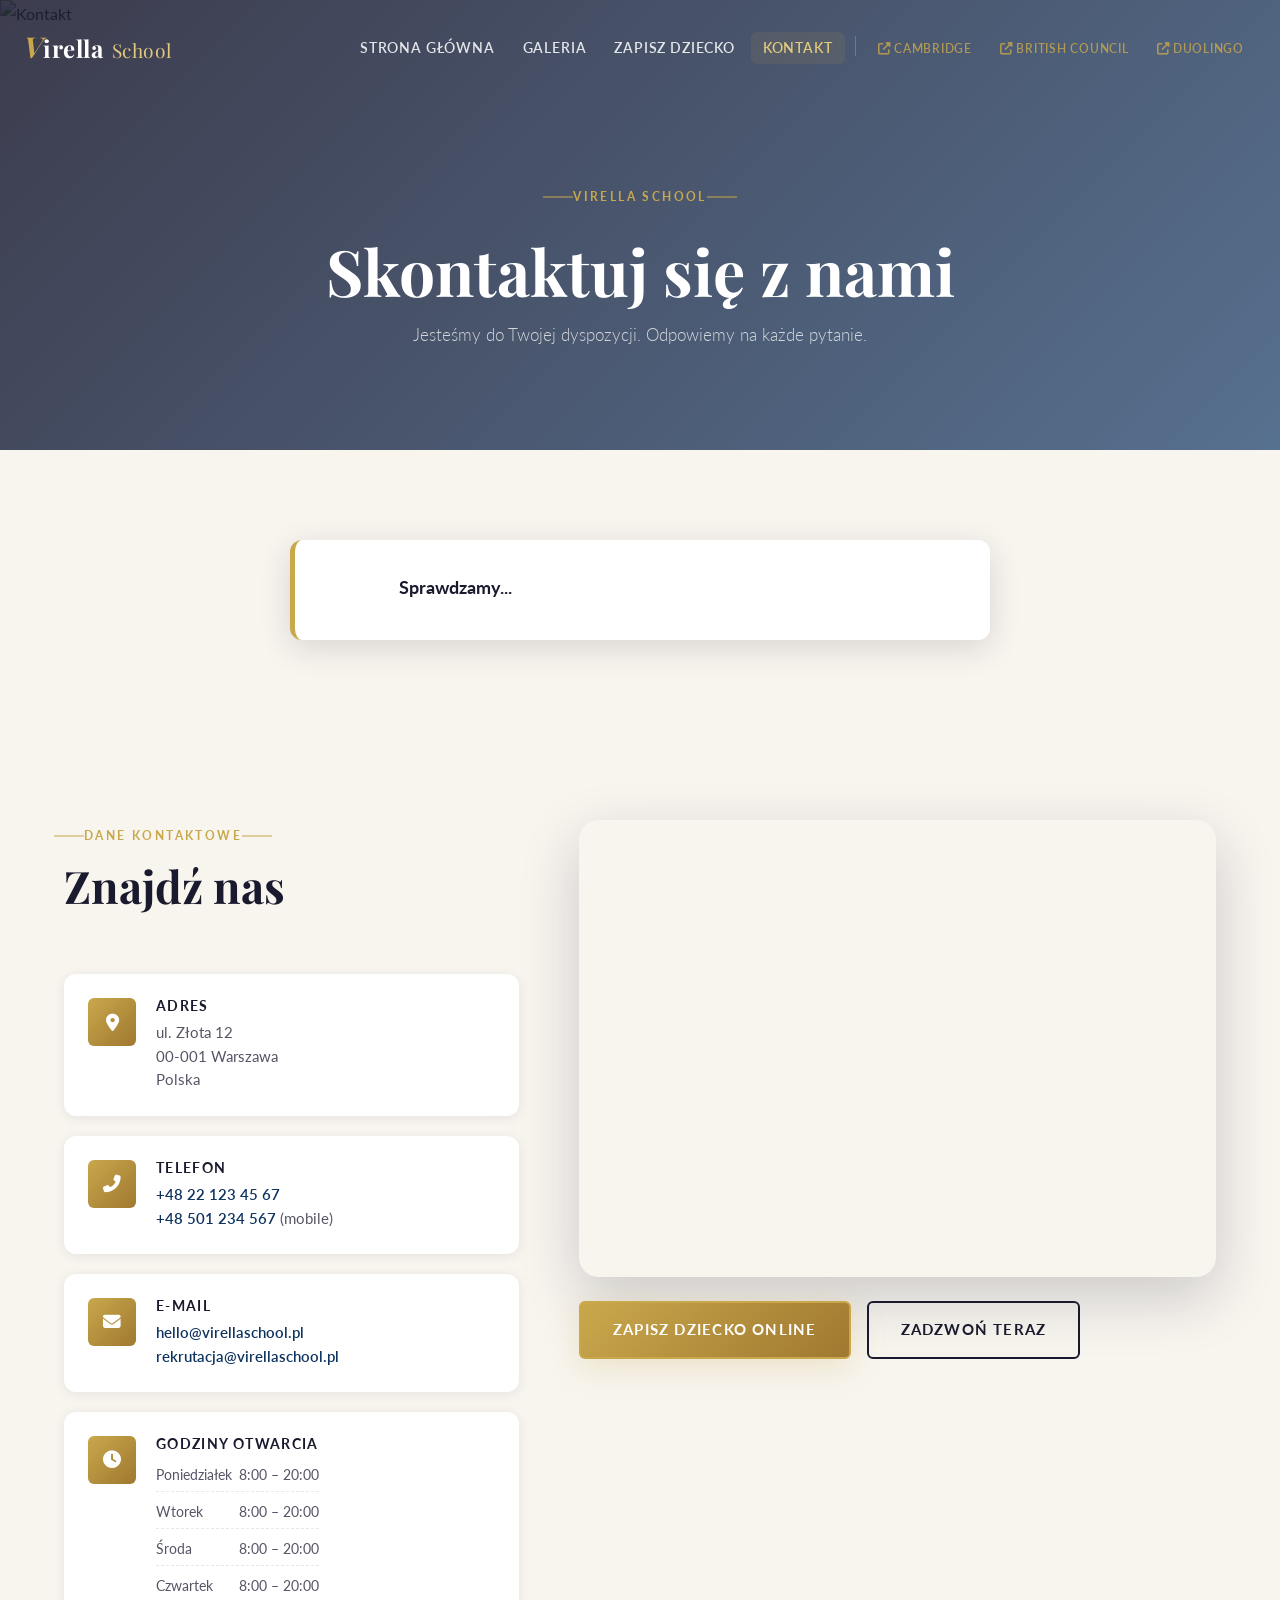
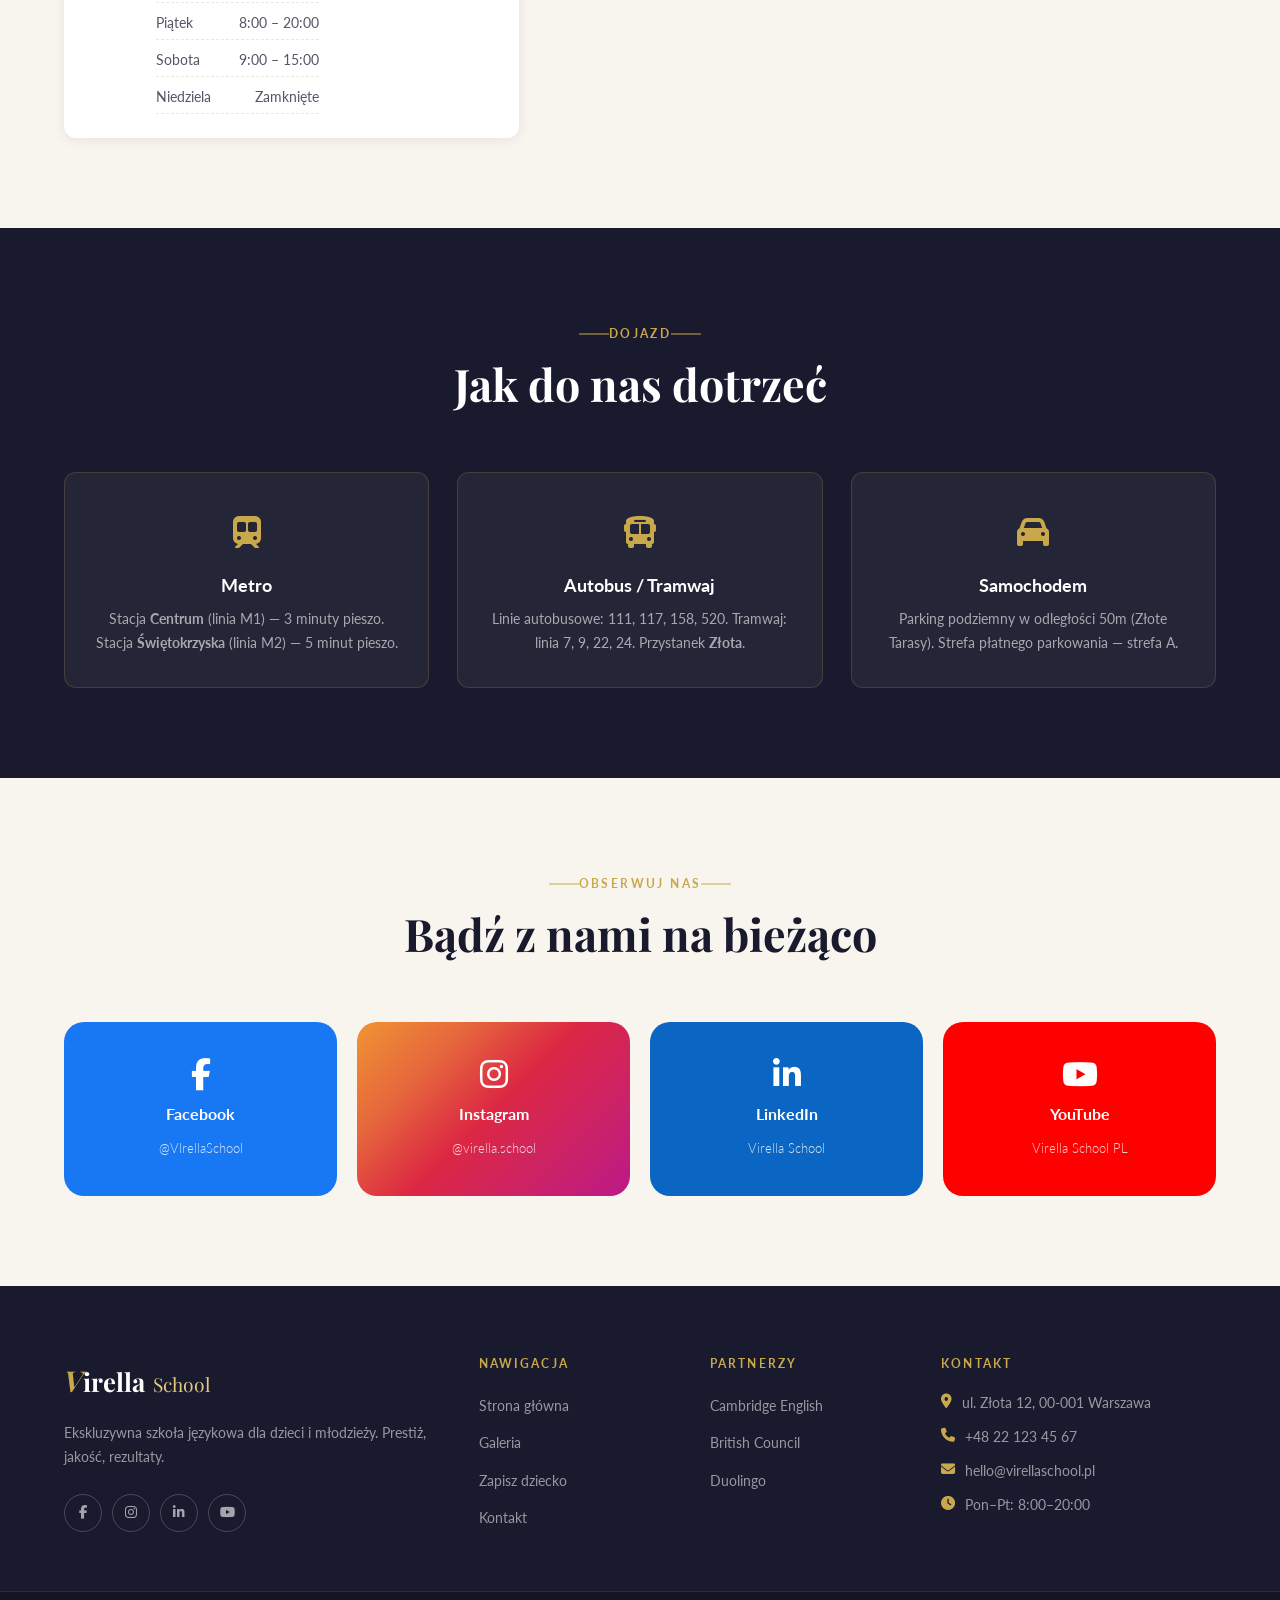
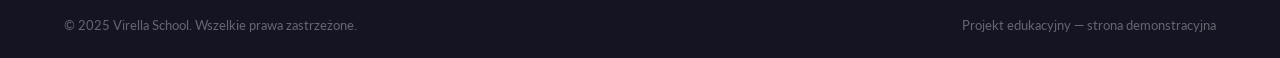
==== contact.html @ a629d124 "finish scaffolding" ====
<!DOCTYPE html>
<html lang="pl">
<head>
    <meta charset="UTF-8">
    <meta name="viewport" content="width=device-width, initial-scale=1.0">
    <title>Kontakt — Virella School</title>
    <link rel="stylesheet" href="style.css">
    <link href="https://fonts.googleapis.com/css2?family=Playfair+Display:ital,wght@0,400;0,600;0,700;1,400&family=Lato:wght@300;400;700&display=swap" rel="stylesheet">
    <link rel="stylesheet" href="https://cdnjs.cloudflare.com/ajax/libs/font-awesome/6.4.0/css/all.min.css">
</head>
<body>

    <!-- ===== NAWIGACJA ===== -->
    <nav class="navbar" id="navbar">
        <div class="nav-container">
            <div class="nav-logo">
                <a href="index.html"><span class="logo-v">V</span>irella <span class="logo-school">School</span></a>
            </div>
            <button class="hamburger" id="hamburger" aria-label="Menu">
                <span></span><span></span><span></span>
            </button>
            <ul class="nav-links" id="navLinks">
                <li><a href="index.html">Strona główna</a></li>
                <li><a href="galeria.html">Galeria</a></li>
                <li><a href="formularz.html">Zapisz dziecko</a></li>
                <li><a href="kontakt.html" class="active">Kontakt</a></li>
                <li class="nav-divider"></li>
                <li><a href="https://www.cambridgeenglish.org" target="_blank" class="nav-external"><i class="fas fa-external-link-alt"></i> Cambridge</a></li>
                <li><a href="https://www.britishcouncil.org" target="_blank" class="nav-external"><i class="fas fa-external-link-alt"></i> British Council</a></li>
                <li><a href="https://www.duolingo.com" target="_blank" class="nav-external"><i class="fas fa-external-link-alt"></i> Duolingo</a></li>
            </ul>
        </div>
    </nav>

    <!-- ===== PAGE HERO ===== -->
    <div class="page-hero">
        <div class="page-hero-bg">
            <img src="https://images.unsplash.com/photo-1486312338219-ce68d2c6f44d?w=1600&q=80" alt="Kontakt">
            <div class="page-hero-overlay"></div>
        </div>
        <div class="page-hero-content">
            <span class="section-label section-label-gold">Virella School</span>
            <h1>Skontaktuj się z nami</h1>
            <p>Jesteśmy do Twojej dyspozycji. Odpowiemy na każde pytanie.</p>
        </div>
    </div>

    <!-- ===== STATUS OTWARCIA ===== -->
    <div class="section section-light" id="status-section">
        <div class="container">
            <div class="open-status-banner" id="openStatusBanner">
                <div class="status-icon" id="statusIcon"></div>
                <div class="status-text">
                    <strong id="statusTitle">Sprawdzamy...</strong>
                    <span id="statusDesc"></span>
                </div>
                <div class="status-time" id="statusTime"></div>
            </div>
        </div>
    </div>

    <!-- ===== DANE KONTAKTOWE ===== -->
    <div class="section section-light" id="dane">
        <div class="container">
            <div class="contact-grid">
                <div class="contact-info">
                    <div class="section-header" style="text-align:left;">
                        <span class="section-label">Dane kontaktowe</span>
                        <h2 class="section-title">Znajdź nas</h2>
                    </div>
                    <div class="contact-cards">
                        <div class="contact-card">
                            <div class="contact-card-icon"><i class="fas fa-map-marker-alt"></i></div>
                            <div class="contact-card-body">
                                <h4>Adres</h4>
                                <p>ul. Złota 12<br>00-001 Warszawa<br>Polska</p>
                            </div>
                        </div>
                        <div class="contact-card">
                            <div class="contact-card-icon"><i class="fas fa-phone-alt"></i></div>
                            <div class="contact-card-body">
                                <h4>Telefon</h4>
                                <p><a href="tel:+48221234567">+48 22 123 45 67</a></p>
                                <p><a href="tel:+48501234567">+48 501 234 567</a> (mobile)</p>
                            </div>
                        </div>
                        <div class="contact-card">
                            <div class="contact-card-icon"><i class="fas fa-envelope"></i></div>
                            <div class="contact-card-body">
                                <h4>E-mail</h4>
                                <p><a href="mailto:hello@virellaschool.pl">hello@virellaschool.pl</a></p>
                                <p><a href="mailto:rekrutacja@virellaschool.pl">rekrutacja@virellaschool.pl</a></p>
                            </div>
                        </div>
                        <div class="contact-card">
                            <div class="contact-card-icon"><i class="fas fa-clock"></i></div>
                            <div class="contact-card-body">
                                <h4>Godziny otwarcia</h4>
                                <div class="hours-table" id="hoursTable">
                                    <div class="hours-row" data-day="1"><span>Poniedziałek</span><span>8:00 – 20:00</span></div>
                                    <div class="hours-row" data-day="2"><span>Wtorek</span><span>8:00 – 20:00</span></div>
                                    <div class="hours-row" data-day="3"><span>Środa</span><span>8:00 – 20:00</span></div>
                                    <div class="hours-row" data-day="4"><span>Czwartek</span><span>8:00 – 20:00</span></div>
                                    <div class="hours-row" data-day="5"><span>Piątek</span><span>8:00 – 20:00</span></div>
                                    <div class="hours-row" data-day="6"><span>Sobota</span><span>9:00 – 15:00</span></div>
                                    <div class="hours-row" data-day="0"><span>Niedziela</span><span>Zamknięte</span></div>
                                </div>
                            </div>
                        </div>
                    </div>
                </div>
                <div class="contact-map">
                    <div class="map-wrapper">
                        <iframe
                            src="https://www.google.com/maps/embed?pb=!1m18!1m12!1m3!1d2443.5!2d21.0!3d52.23!2m3!1f0!2f0!3f0!3m2!1i1024!2i768!4f13.1!3m3!1m2!1s0x471ecc8c92692e49%3A0xc2e97552dc0b3c5b!2sZ%C5%82ota%2C%20Warszawa!5e0!3m2!1spl!2spl!4v1700000000000!5m2!1spl!2spl"
                            width="100%"
                            height="450"
                            style="border:0;"
                            allowfullscreen=""
                            loading="lazy"
                            referrerpolicy="no-referrer-when-downgrade"
                            title="Mapa Virella School">
                        </iframe>
                    </div>
                    <div class="map-cta">
                        <a href="formularz.html" class="btn btn-gold">Zapisz dziecko online</a>
                        <a href="tel:+48221234567" class="btn btn-outline-dark">Zadzwoń teraz</a>
                    </div>
                </div>
            </div>
        </div>
    </div>

    <!-- ===== DOJAZD ===== -->
    <div class="section section-dark" id="dojazd">
        <div class="container">
            <div class="section-header section-header-light">
                <span class="section-label section-label-gold">Dojazd</span>
                <h2 class="section-title section-title-light">Jak do nas dotrzeć</h2>
            </div>
            <div class="transport-grid">
                <div class="transport-card">
                    <div class="transport-icon"><i class="fas fa-subway"></i></div>
                    <h4>Metro</h4>
                    <p>Stacja <strong>Centrum</strong> (linia M1) — 3 minuty pieszo. Stacja <strong>Świętokrzyska</strong> (linia M2) — 5 minut pieszo.</p>
                </div>
                <div class="transport-card">
                    <div class="transport-icon"><i class="fas fa-bus"></i></div>
                    <h4>Autobus / Tramwaj</h4>
                    <p>Linie autobusowe: 111, 117, 158, 520. Tramwaj: linia 7, 9, 22, 24. Przystanek <strong>Złota</strong>.</p>
                </div>
                <div class="transport-card">
                    <div class="transport-icon"><i class="fas fa-car"></i></div>
                    <h4>Samochodem</h4>
                    <p>Parking podziemny w odległości 50m (Złote Tarasy). Strefa płatnego parkowania — strefa A.</p>
                </div>
            </div>
        </div>
    </div>

    <!-- ===== SOCIAL MEDIA ===== -->
    <div class="section section-light" id="social">
        <div class="container">
            <div class="section-header">
                <span class="section-label">Obserwuj nas</span>
                <h2 class="section-title">Bądź z nami na bieżąco</h2>
            </div>
            <div class="social-grid">
                <a href="#" class="social-card social-fb">
                    <i class="fab fa-facebook-f"></i>
                    <span>Facebook</span>
                    <small>@VIrellaSchool</small>
                </a>
                <a href="#" class="social-card social-ig">
                    <i class="fab fa-instagram"></i>
                    <span>Instagram</span>
                    <small>@virella.school</small>
                </a>
                <a href="#" class="social-card social-li">
                    <i class="fab fa-linkedin-in"></i>
                    <span>LinkedIn</span>
                    <small>Virella School</small>
                </a>
                <a href="#" class="social-card social-yt">
                    <i class="fab fa-youtube"></i>
                    <span>YouTube</span>
                    <small>Virella School PL</small>
                </a>
            </div>
        </div>
    </div>

    <!-- ===== FOOTER ===== -->
    <footer class="footer" id="footer">
        <div class="footer-top">
            <div class="container footer-grid">
                <div class="footer-col footer-brand">
                    <div class="footer-logo"><span class="logo-v">V</span>irella <span class="logo-school">School</span></div>
                    <p>Ekskluzywna szkoła językowa dla dzieci i młodzieży. Prestiż, jakość, rezultaty.</p>
                    <div class="social-links">
                        <a href="#" aria-label="Facebook"><i class="fab fa-facebook-f"></i></a>
                        <a href="#" aria-label="Instagram"><i class="fab fa-instagram"></i></a>
                        <a href="#" aria-label="LinkedIn"><i class="fab fa-linkedin-in"></i></a>
                        <a href="#" aria-label="YouTube"><i class="fab fa-youtube"></i></a>
                    </div>
                </div>
                <div class="footer-col">
                    <h4>Nawigacja</h4>
                    <ul>
                        <li><a href="index.html">Strona główna</a></li>
                        <li><a href="galeria.html">Galeria</a></li>
                        <li><a href="formularz.html">Zapisz dziecko</a></li>
                        <li><a href="kontakt.html">Kontakt</a></li>
                    </ul>
                </div>
                <div class="footer-col">
                    <h4>Partnerzy</h4>
                    <ul>
                        <li><a href="https://www.cambridgeenglish.org" target="_blank">Cambridge English</a></li>
                        <li><a href="https://www.britishcouncil.org" target="_blank">British Council</a></li>
                        <li><a href="https://www.duolingo.com" target="_blank">Duolingo</a></li>
                    </ul>
                </div>
                <div class="footer-col">
                    <h4>Kontakt</h4>
                    <ul class="footer-contact">
                        <li><i class="fas fa-map-marker-alt"></i> ul. Złota 12, 00-001 Warszawa</li>
                        <li><i class="fas fa-phone"></i> +48 22 123 45 67</li>
                        <li><i class="fas fa-envelope"></i> hello@virellaschool.pl</li>
                        <li><i class="fas fa-clock"></i> Pon–Pt: 8:00–20:00</li>
                    </ul>
                </div>
            </div>
        </div>
        <div class="footer-bottom">
            <div class="container">
                <p>&copy; 2025 Virella School. Wszelkie prawa zastrzeżone.</p>
                <p>Projekt edukacyjny — strona demonstracyjna</p>
            </div>
        </div>
    </footer>

    <script src="script.js"></script>
</body>
</html>
---- style.css ----
/* =====================================================
   VIRELLA SCHOOL — style.css
   Paleta: granat #1a1a2e | złoto #c9a84c | krem #f8f5ef
   Fonty: Playfair Display + Lato (Google Fonts)
===================================================== */

/* ===== RESET & BASE ===== */
*, *::before, *::after {
    margin: 0;
    padding: 0;
    box-sizing: border-box;
}

:root {
    --navy:       #1a1a2e;
    --navy-mid:   #16213e;
    --navy-light: #0f3460;
    --gold:       #c9a84c;
    --gold-light: #e2c97e;
    --gold-dark:  #a07830;
    --cream:      #f8f5ef;
    --cream-dark: #ede8df;
    --white:      #ffffff;
    --text-dark:  #2c2c3e;
    --text-mid:   #555566;
    --text-light: #888899;
    --shadow-sm:  0 2px 12px rgba(26,26,46,0.08);
    --shadow-md:  0 8px 32px rgba(26,26,46,0.14);
    --shadow-lg:  0 20px 60px rgba(26,26,46,0.20);
    --shadow-gold:0 8px 32px rgba(201,168,76,0.25);
    --radius-sm:  6px;
    --radius-md:  12px;
    --radius-lg:  20px;
    --transition: all 0.35s cubic-bezier(0.4, 0, 0.2, 1);
}

html {
    scroll-behavior: smooth;
    font-size: 16px;
}

body {
    font-family: 'Lato', sans-serif;
    color: var(--text-dark);
    background: var(--white);
    overflow-x: hidden;
    line-height: 1.7;
}

img {
    max-width: 100%;
    display: block;
}

a {
    text-decoration: none;
    color: inherit;
    transition: var(--transition);
}

ul {
    list-style: none;
}

/* ===== TYPOGRAPHY ===== */
h1, h2, h3, h4 {
    font-family: 'Playfair Display', serif;
    line-height: 1.25;
}

h1 { font-size: clamp(2.2rem, 5vw, 4rem); }
h2 { font-size: clamp(1.8rem, 3.5vw, 2.8rem); }
h3 { font-size: clamp(1.2rem, 2vw, 1.6rem); }
h4 { font-size: 1.1rem; }

/* ===== SCROLLBAR ===== */
::-webkit-scrollbar { width: 6px; }
::-webkit-scrollbar-track { background: var(--cream); }
::-webkit-scrollbar-thumb { background: var(--gold); border-radius: 3px; }

/* ===== CONTAINER ===== */
.container {
    max-width: 1200px;
    margin: 0 auto;
    padding: 0 24px;
}

/* ===== BUTTONS ===== */
.btn {
    display: inline-flex;
    align-items: center;
    gap: 8px;
    padding: 14px 32px;
    border-radius: var(--radius-sm);
    font-family: 'Lato', sans-serif;
    font-weight: 700;
    font-size: 0.95rem;
    letter-spacing: 0.08em;
    text-transform: uppercase;
    cursor: pointer;
    border: 2px solid transparent;
    transition: var(--transition);
    position: relative;
    overflow: hidden;
}

.btn::before {
    content: '';
    position: absolute;
    inset: 0;
    background: rgba(255,255,255,0.12);
    opacity: 0;
    transition: var(--transition);
}

.btn:hover::before { opacity: 1; }

.btn-gold {
    background: linear-gradient(135deg, var(--gold), var(--gold-dark));
    color: var(--white);
    border-color: var(--gold);
    box-shadow: var(--shadow-gold);
}

.btn-gold:hover {
    transform: translateY(-2px);
    box-shadow: 0 12px 40px rgba(201,168,76,0.40);
    background: linear-gradient(135deg, var(--gold-light), var(--gold));
}

.btn-outline {
    background: transparent;
    color: var(--white);
    border-color: rgba(255,255,255,0.6);
}

.btn-outline:hover {
    background: rgba(255,255,255,0.12);
    border-color: var(--white);
    transform: translateY(-2px);
}

.btn-outline-dark {
    background: transparent;
    color: var(--navy);
    border-color: var(--navy);
}

.btn-outline-dark:hover {
    background: var(--navy);
    color: var(--white);
    transform: translateY(-2px);
}

.btn-sm {
    padding: 9px 20px;
    font-size: 0.82rem;
}

.btn-lg {
    padding: 18px 44px;
    font-size: 1rem;
}

/* ===== NAVBAR ===== */
.navbar {
    position: fixed;
    top: 0;
    left: 0;
    right: 0;
    z-index: 1000;
    padding: 22px 0;
    transition: var(--transition);
    background: transparent;
}

.navbar.scrolled {
    background: rgba(26, 26, 46, 0.97);
    backdrop-filter: blur(12px);
    -webkit-backdrop-filter: blur(12px);
    padding: 14px 0;
    box-shadow: 0 4px 30px rgba(0,0,0,0.25);
}

.nav-container {
    max-width: 1300px;
    margin: 0 auto;
    padding: 0 24px;
    display: flex;
    align-items: center;
    justify-content: space-between;
    gap: 20px;
}

.nav-logo {
    font-family: 'Playfair Display', serif;
    font-size: 1.5rem;
    font-weight: 700;
    color: var(--white);
    letter-spacing: 0.02em;
    white-space: nowrap;
}

.nav-logo a {
    color: var(--white);
}

.logo-v {
    color: var(--gold);
    font-style: italic;
    font-size: 1.8rem;
}

.logo-school {
    color: var(--gold-light);
    font-weight: 300;
    font-size: 1.2rem;
    margin-left: 2px;
}

.nav-links {
    display: flex;
    align-items: center;
    gap: 4px;
    flex-wrap: wrap;
}

.nav-links li a {
    color: rgba(255,255,255,0.85);
    font-size: 0.85rem;
    font-weight: 600;
    letter-spacing: 0.06em;
    text-transform: uppercase;
    padding: 8px 12px;
    border-radius: var(--radius-sm);
    transition: var(--transition);
    white-space: nowrap;
}

.nav-links li a:hover,
.nav-links li a.active {
    color: var(--gold);
    background: rgba(201,168,76,0.10);
}

.nav-links li a.active {
    color: var(--gold-light);
}

.nav-external {
    color: rgba(201,168,76,0.80) !important;
    font-size: 0.78rem !important;
}

.nav-external:hover {
    color: var(--gold) !important;
}

.nav-divider {
    width: 1px;
    height: 20px;
    background: rgba(255,255,255,0.2);
    margin: 0 6px;
}

/* Hamburger */
.hamburger {
    display: none;
    flex-direction: column;
    gap: 5px;
    background: none;
    border: none;
    cursor: pointer;
    padding: 6px;
    z-index: 1100;
}

.hamburger span {
    display: block;
    width: 26px;
    height: 2px;
    background: var(--white);
    border-radius: 2px;
    transition: var(--transition);
}

.hamburger.open span:nth-child(1) {
    transform: translateY(7px) rotate(45deg);
}
.hamburger.open span:nth-child(2) {
    opacity: 0;
}
.hamburger.open span:nth-child(3) {
    transform: translateY(-7px) rotate(-45deg);
}

/* ===== SECTIONS ===== */
.section {
    padding: 90px 0;
}

.section-light {
    background: var(--cream);
}

.section-dark {
    background: var(--navy);
}

.section-gold {
    background: linear-gradient(135deg, var(--gold-dark) 0%, var(--gold) 50%, var(--gold-dark) 100%);
}

/* Section Headers */
.section-header {
    text-align: center;
    margin-bottom: 60px;
}

.section-header-light {
    text-align: center;
    margin-bottom: 60px;
}

.section-label {
    display: inline-block;
    font-size: 0.75rem;
    font-weight: 700;
    letter-spacing: 0.2em;
    text-transform: uppercase;
    color: var(--gold);
    margin-bottom: 12px;
    position: relative;
    padding: 0 20px;
}

.section-label::before,
.section-label::after {
    content: '';
    position: absolute;
    top: 50%;
    width: 30px;
    height: 1px;
    background: var(--gold);
    transform: translateY(-50%);
}

.section-label::before { right: 100%; margin-right: -20px; }
.section-label::after  { left: 100%;  margin-left: -20px; }

.section-label-gold {
    color: var(--gold);
}

.section-title {
    color: var(--navy);
    margin-bottom: 16px;
}

.section-title-light {
    color: var(--white);
}

.section-desc {
    color: var(--text-mid);
    font-size: 1.05rem;
    max-width: 600px;
    margin: 0 auto;
    font-weight: 300;
}

.section-desc-light {
    color: rgba(255,255,255,0.70);
}

/* ===== HERO ===== */
.hero {
    position: relative;
    height: 100vh;
    min-height: 700px;
    display: flex;
    align-items: center;
    justify-content: center;
    overflow: hidden;
}

.hero-bg {
    position: absolute;
    inset: 0;
    z-index: 0;
}

.hero-img {
    width: 100%;
    height: 100%;
    object-fit: cover;
    object-position: center;
    transform: scale(1.05);
    animation: heroZoom 12s ease-in-out infinite alternate;
}

@keyframes heroZoom {
    from { transform: scale(1.05); }
    to   { transform: scale(1.12); }
}

.hero-overlay {
    position: absolute;
    inset: 0;
    background: linear-gradient(
        135deg,
        rgba(26,26,46,0.88) 0%,
        rgba(26,26,46,0.65) 50%,
        rgba(15,52,96,0.75) 100%
    );
}

.hero-content {
    position: relative;
    z-index: 2;
    text-align: center;
    color: var(--white);
    padding: 0 24px;
    max-width: 860px;
    animation: fadeInUp 1s ease both;
}

@keyframes fadeInUp {
    from { opacity: 0; transform: translateY(40px); }
    to   { opacity: 1; transform: translateY(0); }
}

.hero-badge {
    display: inline-block;
    background: rgba(201,168,76,0.20);
    border: 1px solid rgba(201,168,76,0.50);
    color: var(--gold-light);
    font-size: 0.78rem;
    font-weight: 700;
    letter-spacing: 0.15em;
    text-transform: uppercase;
    padding: 8px 20px;
    border-radius: 30px;
    margin-bottom: 28px;
    backdrop-filter: blur(6px);
}

.hero-title {
    display: block;
    margin-bottom: 10px;
}

.hero-title-main {
    display: block;
    font-family: 'Playfair Display', serif;
    font-size: clamp(3.5rem, 8vw, 7rem);
    font-weight: 700;
    font-style: italic;
    color: var(--white);
    line-height: 1;
    letter-spacing: -0.01em;
}

.hero-title-sub {
    display: block;
    font-family: 'Playfair Display', serif;
    font-size: clamp(1.4rem, 3vw, 2.4rem);
    font-weight: 300;
    color: var(--gold-light);
    letter-spacing: 0.35em;
    text-transform: uppercase;
    margin-top: 4px;
}

.hero-tagline {
    font-size: clamp(1rem, 2vw, 1.3rem);
    font-style: italic;
    color: rgba(255,255,255,0.85);
    margin: 20px 0 14px;
    min-height: 2em;
    font-family: 'Playfair Display', serif;
}

.hero-desc {
    font-size: 1rem;
    color: rgba(255,255,255,0.70);
    font-weight: 300;
    margin-bottom: 36px;
    line-height: 1.8;
}

.hero-buttons {
    display: flex;
    gap: 16px;
    justify-content: center;
    flex-wrap: wrap;
}

.hero-scroll-indicator {
    position: absolute;
    bottom: 36px;
    left: 50%;
    transform: translateX(-50%);
    z-index: 2;
}

.hero-scroll-indicator span {
    display: block;
    width: 24px;
    height: 40px;
    border: 2px solid rgba(255,255,255,0.4);
    border-radius: 12px;
    position: relative;
}

.hero-scroll-indicator span::after {
    content: '';
    position: absolute;
    top: 6px;
    left: 50%;
    transform: translateX(-50%);
    width: 4px;
    height: 8px;
    background: var(--gold);
    border-radius: 2px;
    animation: scrollBounce 2s infinite;
}

@keyframes scrollBounce {
    0%, 100% { top: 6px; opacity: 1; }
    50%       { top: 18px; opacity: 0.3; }
}

/* ===== PAGE HERO (podstrony) ===== */
.page-hero {
    position: relative;
    height: 50vh;
    min-height: 380px;
    display: flex;
    align-items: center;
    justify-content: center;
    overflow: hidden;
    margin-top: 0;
}

.page-hero-bg {
    position: absolute;
    inset: 0;
}

.page-hero-bg img {
    width: 100%;
    height: 100%;
    object-fit: cover;
    object-position: center 30%;
}

.page-hero-overlay {
    position: absolute;
    inset: 0;
    background: linear-gradient(135deg, rgba(26,26,46,0.85), rgba(15,52,96,0.70));
}

.page-hero-content {
    position: relative;
    z-index: 2;
    text-align: center;
    color: var(--white);
    padding: 80px 24px 0;
    animation: fadeInUp 0.8s ease both;
}

.page-hero-content h1 {
    color: var(--white);
    margin: 12px 0 10px;
}

.page-hero-content p {
    color: rgba(255,255,255,0.75);
    font-size: 1.05rem;
    font-weight: 300;
}

/* ===== FEATURES GRID ===== */
.features-grid {
    display: grid;
    grid-template-columns: repeat(3, 1fr);
    gap: 32px;
}

.feature-card {
    background: var(--white);
    border-radius: var(--radius-lg);
    padding: 44px 36px;
    text-align: center;
    box-shadow: var(--shadow-md);
    transition: var(--transition);
    border-bottom: 3px solid transparent;
    opacity: 0;
    transform: translateY(30px);
}

.feature-card.visible {
    opacity: 1;
    transform: translateY(0);
    transition: opacity 0.6s ease, transform 0.6s ease, box-shadow 0.35s ease, border-color 0.35s ease;
}

.feature-card:hover {
    transform: translateY(-8px);
    box-shadow: var(--shadow-lg);
    border-bottom-color: var(--gold);
}

.feature-icon {
    width: 72px;
    height: 72px;
    background: linear-gradient(135deg, var(--gold), var(--gold-dark));
    border-radius: 50%;
    display: flex;
    align-items: center;
    justify-content: center;
    margin: 0 auto 24px;
    font-size: 1.6rem;
    color: var(--white);
    box-shadow: var(--shadow-gold);
}

.feature-card h3 {
    color: var(--navy);
    margin-bottom: 12px;
    font-size: 1.25rem;
}

.feature-card p {
    color: var(--text-mid);
    font-size: 0.95rem;
    line-height: 1.7;
}

/* ===== LANGUAGES GRID ===== */
.languages-grid {
    display: grid;
    grid-template-columns: repeat(auto-fit, minmax(200px, 1fr));
    gap: 24px;
}

.lang-card {
    background: rgba(255,255,255,0.05);
    border: 1px solid rgba(201,168,76,0.20);
    border-radius: var(--radius-lg);
    padding: 36px 28px;
    text-align: center;
    transition: var(--transition);
    position: relative;
    overflow: hidden;
    opacity: 0;
    transform: translateY(30px);
}

.lang-card.visible {
    opacity: 1;
    transform: translateY(0);
    transition: opacity 0.6s ease, transform 0.6s ease, background 0.35s ease, box-shadow 0.35s ease;
}

.lang-card::before {
    content: '';
    position: absolute;
    inset: 0;
    background: linear-gradient(135deg, rgba(201,168,76,0.08), transparent);
    opacity: 0;
    transition: var(--transition);
}

.lang-card:hover {
    background: rgba(255,255,255,0.09);
    border-color: var(--gold);
    transform: translateY(-6px);
    box-shadow: 0 20px 50px rgba(0,0,0,0.30);
}

.lang-card:hover::before { opacity: 1; }

.lang-card-featured {
    background: linear-gradient(135deg, rgba(201,168,76,0.15), rgba(201,168,76,0.05));
    border-color: var(--gold);
    box-shadow: 0 0 0 1px rgba(201,168,76,0.30), var(--shadow-gold);
}

.lang-badge {
    position: absolute;
    top: 16px;
    right: -1px;
    background: var(--gold);
    color: var(--white);
    font-size: 0.7rem;
    font-weight: 700;
    letter-spacing: 0.08em;
    text-transform: uppercase;
    padding: 5px 14px;
    border-radius: 4px 0 0 4px;
}

.lang-flag {
    font-size: 3rem;
    margin-bottom: 16px;
    display: block;
}

.lang-card h3 {
    color: var(--white);
    font-size: 1.3rem;
    margin-bottom: 6px;
}

.lang-level {
    color: var(--gold-light);
    font-size: 0.8rem;
    font-weight: 700;
    letter-spacing: 0.1em;
    text-transform: uppercase;
    margin-bottom: 14px;
}

.lang-desc {
    color: rgba(255,255,255,0.60);
    font-size: 0.88rem;
    line-height: 1.65;
    margin-bottom: 20px;
}

.lang-price {
    color: rgba(255,255,255,0.75);
    font-size: 0.9rem;
    margin-bottom: 20px;
    font-weight: 300;
}

.lang-price span {
    color: var(--gold-light);
    font-weight: 700;
    font-size: 1.15rem;
    font-family: 'Playfair Display', serif;
}

/* ===== STATS ===== */
.stats-grid {
    display: grid;
    grid-template-columns: repeat(4, 1fr);
    gap: 0;
}

.stat-item {
    text-align: center;
    padding: 50px 20px;
    border-right: 1px solid rgba(255,255,255,0.20);
}

.stat-item:last-child {
    border-right: none;
}

.stat-number {
    font-family: 'Playfair Display', serif;
    font-size: clamp(2.5rem, 5vw, 4rem);
    font-weight: 700;
    color: var(--white);
    line-height: 1;
    margin-bottom: 10px;
}

.stat-label {
    color: rgba(255,255,255,0.80);
    font-size: 0.85rem;
    font-weight: 600;
    letter-spacing: 0.08em;
    text-transform: uppercase;
}

/* ===== SLIDER ===== */
.slider-wrapper {
    position: relative;
    border-radius: var(--radius-lg);
    overflow: hidden;
    box-shadow: var(--shadow-lg);
}

.slider-container {
    position: relative;
    height: 520px;
}

.slide {
    position: absolute;
    inset: 0;
    opacity: 0;
    transition: opacity 0.7s ease;
}

.slide.active {
    opacity: 1;
}

.slide img {
    width: 100%;
    height: 100%;
    object-fit: cover;
}

.slide-caption {
    position: absolute;
    bottom: 0;
    left: 0;
    right: 0;
    background: linear-gradient(transparent, rgba(26,26,46,0.85));
    color: var(--white);
    padding: 40px 32px 24px;
    font-family: 'Playfair Display', serif;
    font-size: 1.1rem;
    font-style: italic;
}

.slider-btn {
    position: absolute;
    top: 50%;
    transform: translateY(-50%);
    z-index: 10;
    background: rgba(26,26,46,0.65);
    backdrop-filter: blur(6px);
    border: 1px solid rgba(201,168,76,0.35);
    color: var(--white);
    width: 52px;
    height: 52px;
    border-radius: 50%;
    cursor: pointer;
    font-size: 1rem;
    transition: var(--transition);
    display: flex;
    align-items: center;
    justify-content: center;
}

.slider-btn:hover {
    background: var(--gold);
    border-color: var(--gold);
    transform: translateY(-50%) scale(1.08);
}

.slider-prev { left: 20px; }
.slider-next { right: 20px; }

.slider-dots {
    position: absolute;
    bottom: 20px;
    left: 50%;
    transform: translateX(-50%);
    display: flex;
    gap: 8px;
    z-index: 10;
}

.slider-dot {
    width: 8px;
    height: 8px;
    border-radius: 50%;
    background: rgba(255,255,255,0.45);
    border: none;
    cursor: pointer;
    transition: var(--transition);
    padding: 0;
}

.slider-dot.active {
    background: var(--gold);
    width: 24px;
    border-radius: 4px;
}

/* ===== TESTIMONIALS ===== */
.testimonials-slider {
    max-width: 780px;
    margin: 0 auto;
    position: relative;
    min-height: 260px;
}

.testimonial {
    display: none;
    text-align: center;
    animation: fadeInUp 0.5s ease both;
}

.testimonial.active {
    display: block;
}

.testimonial-quote {
    color: var(--gold);
    font-size: 2.5rem;
    margin-bottom: 20px;
    opacity: 0.6;
}

.testimonial-text {
    font-family: 'Playfair Display', serif;
    font-size: clamp(1rem, 2vw, 1.2rem);
    font-style: italic;
    color: rgba(255,255,255,0.85);
    line-height: 1.8;
    margin-bottom: 32px;
}

.testimonial-author {
    display: flex;
    align-items: center;
    justify-content: center;
    gap: 16px;
}

.testimonial-author img {
    width: 56px;
    height: 56px;
    border-radius: 50%;
    object-fit: cover;
    border: 2px solid var(--gold);
}

.testimonial-author strong {
    display: block;
    color: var(--white);
    font-size: 1rem;
}

.testimonial-author span {
    display: block;
    color: var(--gold-light);
    font-size: 0.85rem;
    font-weight: 300;
}

.testimonial-nav {
    display: flex;
    justify-content: center;
    gap: 10px;
    margin-top: 36px;
}

.testimonial-dot {
    width: 10px;
    height: 10px;
    border-radius: 50%;
    background: rgba(255,255,255,0.25);
    border: none;
    cursor: pointer;
    transition: var(--transition);
    padding: 0;
}

.testimonial-dot.active {
    background: var(--gold);
    transform: scale(1.3);
}

/* ===== CTA BANNER ===== */
.cta-banner {
    position: relative;
    padding: 120px 0;
    overflow: hidden;
}

.cta-bg {
    position: absolute;
    inset: 0;
}

.cta-bg img {
    width: 100%;
    height: 100%;
    object-fit: cover;
}

.cta-overlay {
    position: absolute;
    inset: 0;
    background: linear-gradient(135deg, rgba(26,26,46,0.92), rgba(15,52,96,0.85));
}

.cta-content {
    position: relative;
    z-index: 2;
    text-align: center;
    color: var(--white);
}

.cta-content h2 {
    color: var(--white);
    margin-bottom: 16px;
}

.cta-content p {
    color: rgba(255,255,255,0.75);
    font-size: 1.1rem;
    margin-bottom: 36px;
    font-weight: 300;
}

/* ===== FOOTER ===== */
.footer {
    background: var(--navy);
}

.footer-top {
    padding: 70px 0 50px;
    border-bottom: 1px solid rgba(255,255,255,0.08);
}

.footer-grid {
    display: grid;
    grid-template-columns: 2fr 1fr 1fr 1.5fr;
    gap: 48px;
}

.footer-logo {
    font-family: 'Playfair Display', serif;
    font-size: 1.6rem;
    font-weight: 700;
    color: var(--white);
    margin-bottom: 16px;
}

.footer-brand p {
    color: rgba(255,255,255,0.55);
    font-size: 0.9rem;
    line-height: 1.7;
    margin-bottom: 24px;
}

.social-links {
    display: flex;
    gap: 10px;
}

.social-links a {
    width: 38px;
    height: 38px;
    border-radius: 50%;
    border: 1px solid rgba(255,255,255,0.20);
    display: flex;
    align-items: center;
    justify-content: center;
    color: rgba(255,255,255,0.60);
    font-size: 0.85rem;
    transition: var(--transition);
}

.social-links a:hover {
    background: var(--gold);
    border-color: var(--gold);
    color: var(--white);
    transform: translateY(-3px);
}

.footer-col h4 {
    font-family: 'Lato', sans-serif;
    font-size: 0.75rem;
    font-weight: 700;
    letter-spacing: 0.18em;
    text-transform: uppercase;
    color: var(--gold);
    margin-bottom: 20px;
}

.footer-col ul li {
    margin-bottom: 10px;
}

.footer-col ul li a {
    color: rgba(255,255,255,0.55);
    font-size: 0.9rem;
    transition: var(--transition);
}

.footer-col ul li a:hover {
    color: var(--gold-light);
    padding-left: 6px;
}

.footer-contact li {
    color: rgba(255,255,255,0.55);
    font-size: 0.88rem;
    display: flex;
    align-items: flex-start;
    gap: 10px;
    margin-bottom: 10px;
}

.footer-contact li i {
    color: var(--gold);
    margin-top: 3px;
    flex-shrink: 0;
}

.footer-bottom {
    padding: 22px 0;
    background: rgba(0,0,0,0.25);
}

.footer-bottom .container {
    display: flex;
    justify-content: space-between;
    align-items: center;
    flex-wrap: wrap;
    gap: 8px;
}

.footer-bottom p {
    color: rgba(255,255,255,0.35);
    font-size: 0.82rem;
}

/* ===== KONTAKT PAGE ===== */
.open-status-banner {
    display: flex;
    align-items: center;
    gap: 20px;
    background: var(--white);
    border-radius: var(--radius-md);
    padding: 24px 32px;
    box-shadow: var(--shadow-md);
    border-left: 5px solid var(--gold);
    max-width: 700px;
    margin: 0 auto;
}

.status-icon {
    width: 52px;
    height: 52px;
    border-radius: 50%;
    display: flex;
    align-items: center;
    justify-content: center;
    font-size: 1.4rem;
    flex-shrink: 0;
}

.status-open { background: rgba(34,197,94,0.12); color: #16a34a; border: 2px solid #16a34a; }
.status-closed { background: rgba(239,68,68,0.12); color: #dc2626; border: 2px solid #dc2626; }

.status-text strong {
    display: block;
    font-size: 1.1rem;
    color: var(--navy);
    margin-bottom: 4px;
}

.status-text span {
    color: var(--text-mid);
    font-size: 0.9rem;
}

.status-time {
    margin-left: auto;
    font-family: 'Playfair Display', serif;
    font-size: 1.5rem;
    color: var(--navy);
    font-weight: 600;
}

.contact-grid {
    display: grid;
    grid-template-columns: 1fr 1.4fr;
    gap: 60px;
    align-items: start;
}

.contact-cards {
    display: flex;
    flex-direction: column;
    gap: 20px;
}

.contact-card {
    display: flex;
    align-items: flex-start;
    gap: 20px;
    background: var(--white);
    border-radius: var(--radius-md);
    padding: 24px;
    box-shadow: var(--shadow-sm);
    transition: var(--transition);
}

.contact-card:hover {
    box-shadow: var(--shadow-md);
    transform: translateX(4px);
}

.contact-card-icon {
    width: 48px;
    height: 48px;
    background: linear-gradient(135deg, var(--gold), var(--gold-dark));
    border-radius: var(--radius-sm);
    display: flex;
    align-items: center;
    justify-content: center;
    color: var(--white);
    font-size: 1.1rem;
    flex-shrink: 0;
}

.contact-card-body h4 {
    color: var(--navy);
    margin-bottom: 6px;
    font-family: 'Lato', sans-serif;
    font-weight: 700;
    font-size: 0.85rem;
    letter-spacing: 0.1em;
    text-transform: uppercase;
}

.contact-card-body p {
    color: var(--text-mid);
    font-size: 0.92rem;
    line-height: 1.6;
}

.contact-card-body a {
    color: var(--navy-light);
    font-weight: 600;
}

.contact-card-body a:hover {
    color: var(--gold-dark);
}

.hours-table {
    display: flex;
    flex-direction: column;
    gap: 4px;
}

.hours-row {
    display: flex;
    justify-content: space-between;
    font-size: 0.88rem;
    color: var(--text-mid);
    padding: 4px 0;
    border-bottom: 1px dashed var(--cream-dark);
}

.hours-row.today {
    color: var(--navy);
    font-weight: 700;
    background: rgba(201,168,76,0.08);
    padding: 4px 8px;
    border-radius: 4px;
    border-bottom: none;
}

.map-wrapper {
    border-radius: var(--radius-lg);
    overflow: hidden;
    box-shadow: var(--shadow-lg);
    margin-bottom: 24px;
}

.map-cta {
    display: flex;
    gap: 16px;
    flex-wrap: wrap;
}

.transport-grid {
    display: grid;
    grid-template-columns: repeat(3, 1fr);
    gap: 28px;
}

.transport-card {
    background: rgba(255,255,255,0.05);
    border: 1px solid rgba(201,168,76,0.20);
    border-radius: var(--radius-md);
    padding: 32px 24px;
    text-align: center;
    transition: var(--transition);
}

.transport-card:hover {
    background: rgba(255,255,255,0.08);
    border-color: var(--gold);
    transform: translateY(-4px);
}

.transport-icon {
    font-size: 2rem;
    color: var(--gold);
    margin-bottom: 16px;
}

.transport-card h4 {
    color: var(--white);
    margin-bottom: 10px;
    font-family: 'Lato', sans-serif;
    font-weight: 700;
}

.transport-card p {
    color: rgba(255,255,255,0.60);
    font-size: 0.9rem;
    line-height: 1.65;
}

.social-grid {
    display: grid;
    grid-template-columns: repeat(4, 1fr);
    gap: 20px;
}

.social-card {
    display: flex;
    flex-direction: column;
    align-items: center;
    gap: 10px;
    padding: 36px 20px;
    border-radius: var(--radius-lg);
    color: var(--white);
    font-weight: 700;
    font-size: 1rem;
    transition: var(--transition);
    text-align: center;
}

.social-card i { font-size: 2rem; }
.social-card small { font-size: 0.82rem; font-weight: 300; opacity: 0.8; }

.social-fb  { background: #1877f2; }
.social-ig  { background: linear-gradient(135deg, #f09433, #e6683c, #dc2743, #cc2366, #bc1888); }
.social-li  { background: #0a66c2; }
.social-yt  { background: #ff0000; }

.social-card:hover {
    transform: translateY(-6px);
    box-shadow: var(--shadow-lg);
    filter: brightness(1.1);
}

/* ===== FORMULARZ PAGE ===== */
.form-layout {
    display: grid;
    grid-template-columns: 300px 1fr;
    gap: 48px;
    align-items: start;
}

.form-sidebar-card {
    background: var(--white);
    border-radius: var(--radius-md);
    padding: 28px;
    box-shadow: var(--shadow-md);
    margin-bottom: 20px;
    border-top: 3px solid var(--gold);
}

.form-sidebar-card h3 {
    font-family: 'Lato', sans-serif;
    font-size: 0.95rem;
    font-weight: 700;
    color: var(--navy);
    margin-bottom: 16px;
    display: flex;
    align-items: center;
    gap: 8px;
}

.form-sidebar-card h3 i {
    color: var(--gold);
}

.sidebar-list {
    display: flex;
    flex-direction: column;
    gap: 10px;
}

.sidebar-list li {
    display: flex;
    align-items: center;
    gap: 10px;
    font-size: 0.9rem;
    color: var(--text-mid);
}

.sidebar-list li i {
    color: var(--gold);
    font-size: 0.8rem;
}

.form-sidebar-contact p {
    color: var(--text-mid);
    font-size: 0.88rem;
    margin-bottom: 6px;
}

.sidebar-phone {
    display: block;
    font-size: 1.2rem;
    font-weight: 700;
    color: var(--navy);
    margin-bottom: 14px;
}

.sidebar-phone:hover { color: var(--gold-dark); }

.sidebar-email {
    display: block;
    font-size: 0.9rem;
    color: var(--navy-light);
    word-break: break-all;
}

.sidebar-email:hover { color: var(--gold-dark); }

/* Progress bar */
.form-progress {
    margin-bottom: 36px;
}

.progress-bar-bg {
    background: var(--cream-dark);
    border-radius: 4px;
    height: 6px;
    margin-bottom: 8px;
    overflow: hidden;
}

.progress-bar-fill {
    height: 100%;
    background: linear-gradient(90deg, var(--gold-dark), var(--gold));
    border-radius: 4px;
    width: 0%;
    transition: width 0.4s ease;
}

.progress-text {
    font-size: 0.82rem;
    color: var(--text-light);
    font-weight: 600;
    letter-spacing: 0.05em;
}

/* Form sections */
.form-section-block {
    background: var(--white);
    border-radius: var(--radius-lg);
    padding: 36px;
    margin-bottom: 24px;
    box-shadow: var(--shadow-sm);
    border-left: 4px solid var(--gold);
}

.form-section-title {
    display: flex;
    align-items: center;
    gap: 16px;
    margin-bottom: 28px;
}

.form-section-num {
    font-family: 'Playfair Display', serif;
    font-size: 2rem;
    font-weight: 700;
    color: var(--gold);
    line-height: 1;
    opacity: 0.4;
}

.form-section-title h3 {
    color: var(--navy);
    font-size: 1.2rem;
}

.form-row {
    display: grid;
    grid-template-columns: 1fr 1fr;
    gap: 20px;
    margin-bottom: 20px;
}

.form-group {
    position: relative;
    display: flex;
    flex-direction: column;
}

.form-group-full {
    grid-column: 1 / -1;
}

.form-group label {
    font-size: 0.82rem;
    font-weight: 700;
    letter-spacing: 0.08em;
    text-transform: uppercase;
    color: var(--text-mid);
    margin-bottom: 8px;
}

.required {
    color: var(--gold-dark);
}

.form-group input,
.form-group select,
.form-group textarea {
    padding: 14px 16px;
    border: 2px solid var(--cream-dark);
    border-radius: var(--radius-sm);
    font-family: 'Lato', sans-serif;
    font-size: 0.95rem;
    color: var(--text-dark);
    background: var(--cream);
    transition: var(--transition);
    outline: none;
    width: 100%;
}

.form-group input:focus,
.form-group select:focus,
.form-group textarea:focus {
    border-color: var(--gold);
    background: var(--white);
    box-shadow: 0 0 0 4px rgba(201,168,76,0.12);
}

.form-group input.valid,
.form-group select.valid {
    border-color: #16a34a;
    background: var(--white);
}

.form-group input.invalid,
.form-group select.invalid {
    border-color: #dc2626;
    background: #fff5f5;
}

.form-group textarea {
    resize: vertical;
    min-height: 120px;
}

.field-error {
    display: none;
    font-size: 0.78rem;
    color: #dc2626;
    margin-top: 5px;
    font-weight: 600;
}

.field-error.visible {
    display: block;
}

.field-ok {
    display: none;
    position: absolute;
    right: 14px;
    top: 44px;
    color: #16a34a;
    font-size: 0.9rem;
}

.field-ok.visible {
    display: block;
}

.char-counter {
    font-size: 0.78rem;
    color: var(--text-light);
    text-align: right;
    margin-top: 5px;
}

/* Checkbox */
.checkbox-label {
    display: flex;
    align-items: flex-start;
    gap: 12px;
    cursor: pointer;
    font-size: 0.88rem;
    color: var(--text-mid);
    line-height: 1.6;
    text-transform: none;
    letter-spacing: 0;
    font-weight: 400;
}

.checkbox-label input[type="checkbox"] {
    display: none;
}

.checkbox-custom {
    width: 20px;
    height: 20px;
    border: 2px solid var(--cream-dark);
    border-radius: 4px;
    background: var(--cream);
    flex-shrink: 0;
    margin-top: 2px;
    transition: var(--transition);
    position: relative;
}

.checkbox-label input[type="checkbox"]:checked + .checkbox-custom {
    background: var(--gold);
    border-color: var(--gold);
}

.checkbox-label input[type="checkbox"]:checked + .checkbox-custom::after {
    content: '✓';
    position: absolute;
    top: 50%;
    left: 50%;
    transform: translate(-50%, -50%);
    color: var(--white);
    font-size: 0.75rem;
    font-weight: 700;
}

.form-submit-area {
    text-align: center;
    padding: 20px 0 10px;
}

.btn-submit {
    min-width: 260px;
}

.form-note {
    margin-top: 14px;
    font-size: 0.8rem;
    color: var(--text-light);
}

/* Sukces formularza */
.form-success {
    text-align: center;
    padding: 70px 40px;
    background: var(--white);
    border-radius: var(--radius-lg);
    box-shadow: var(--shadow-lg);
    animation: fadeInUp 0.6s ease both;
}

.success-icon {
    font-size: 5rem;
    color: #16a34a;
    margin-bottom: 24px;
}

.form-success h2 {
    color: var(--navy);
    margin-bottom: 16px;
}

.form-success p {
    color: var(--text-mid);
    font-size: 1rem;
    margin-bottom: 10px;
    line-height: 1.7;
}

.form-success .btn {
    margin-top: 28px;
}

/* ===== GALERIA PAGE ===== */
.gallery-filters {
    display: flex;
    gap: 10px;
    justify-content: center;
    flex-wrap: wrap;
    padding-bottom: 10px;
}

.filter-btn {
    padding: 10px 24px;
    border: 2px solid var(--cream-dark);
    border-radius: 30px;
    background: var(--white);
    color: var(--text-mid);
    font-family: 'Lato', sans-serif;
    font-size: 0.82rem;
    font-weight: 700;
    letter-spacing: 0.08em;
    text-transform: uppercase;
    cursor: pointer;
    transition: var(--transition);
}

.filter-btn:hover {
    border-color: var(--gold);
    color: var(--gold-dark);
}

.filter-btn.active {
    background: var(--navy);
    border-color: var(--navy);
    color: var(--white);
}

.gallery-grid {
    display: grid;
    grid-template-columns: repeat(4, 1fr);
    grid-auto-rows: 240px;
    gap: 16px;
}

.gallery-item {
    position: relative;
    border-radius: var(--radius-md);
    overflow: hidden;
    cursor: pointer;
    box-shadow: var(--shadow-sm);
    transition: var(--transition);
}

.gallery-item img {
    width: 100%;
    height: 100%;
    object-fit: cover;
    transition: transform 0.5s ease;
}

.gallery-item:hover img {
    transform: scale(1.08);
}

.gallery-item-wide {
    grid-column: span 2;
}

.gallery-item-tall {
    grid-row: span 2;
}

.gallery-overlay {
    position: absolute;
    inset: 0;
    background: linear-gradient(135deg, rgba(26,26,46,0.75), rgba(201,168,76,0.35));
    opacity: 0;
    transition: var(--transition);
    display: flex;
    align-items: center;
    justify-content: center;
}

.gallery-item:hover .gallery-overlay {
    opacity: 1;
}

.gallery-overlay-content {
    text-align: center;
    color: var(--white);
    transform: translateY(10px);
    transition: var(--transition);
}

.gallery-item:hover .gallery-overlay-content {
    transform: translateY(0);
}

.gallery-overlay-content i {
    font-size: 2rem;
    color: var(--gold-light);
    display: block;
    margin-bottom: 10px;
}

.gallery-overlay-content span {
    font-size: 0.88rem;
    font-style: italic;
    font-family: 'Playfair Display', serif;
}

.gallery-item.hidden {
    display: none;
}

.gallery-load-more {
    text-align: center;
    margin-top: 44px;
}

/* ===== LIGHTBOX ===== */
.lightbox {
    display: none;
    position: fixed;
    inset: 0;
    z-index: 9999;
    align-items: center;
    justify-content: center;
}

.lightbox.open {
    display: flex;
}

.lightbox-overlay {
    position: absolute;
    inset: 0;
    background: rgba(10,10,20,0.95);
    backdrop-filter: blur(8px);
}

.lightbox-container {
    position: relative;
    z-index: 2;
    display: flex;
    align-items: center;
    gap: 20px;
    max-width: 90vw;
    max-height: 90vh;
    padding: 0 20px;
}

.lightbox-img-wrapper {
    position: relative;
    max-width: 80vw;
    max-height: 85vh;
}

.lightbox-img-wrapper img {
    max-width: 80vw;
    max-height: 80vh;
    object-fit: contain;
    border-radius: var(--radius-md);
    box-shadow: 0 30px 80px rgba(0,0,0,0.6);
    display: block;
}

.lightbox-caption {
    position: absolute;
    bottom: -36px;
    left: 0;
    right: 0;
    text-align: center;
    color: rgba(255,255,255,0.70);
    font-size: 0.9rem;
    font-style: italic;
    font-family: 'Playfair Display', serif;
}

.lightbox-close {
    position: fixed;
    top: 24px;
    right: 28px;
    background: rgba(255,255,255,0.10);
    border: 1px solid rgba(255,255,255,0.20);
    color: var(--white);
    width: 46px;
    height: 46px;
    border-radius: 50%;
    cursor: pointer;
    font-size: 1.1rem;
    transition: var(--transition);
    display: flex;
    align-items: center;
    justify-content: center;
    z-index: 10;
}

.lightbox-close:hover {
    background: var(--gold);
    border-color: var(--gold);
}

.lightbox-prev,
.lightbox-next {
    background: rgba(255,255,255,0.10);
    border: 1px solid rgba(255,255,255,0.20);
    color: var(--white);
    width: 52px;
    height: 52px;
    border-radius: 50%;
    cursor: pointer;
    font-size: 1.1rem;
    transition: var(--transition);
    display: flex;
    align-items: center;
    justify-content: center;
    flex-shrink: 0;
}

.lightbox-prev:hover,
.lightbox-next:hover {
    background: var(--gold);
    border-color: var(--gold);
}

.lightbox-counter {
    position: fixed;
    bottom: 28px;
    left: 50%;
    transform: translateX(-50%);
    color: rgba(255,255,255,0.55);
    font-size: 0.85rem;
    letter-spacing: 0.1em;
}

/* ===== ANIMATE ON SCROLL ===== */
.animate-on-scroll {
    opacity: 0;
    transform: translateY(30px);
}

.animate-on-scroll.visible {
    opacity: 1;
    transform: translateY(0);
    transition: opacity 0.7s ease, transform 0.7s ease;
}

/* ===== RESPONSIVE ===== */
@media (max-width: 1100px) {
    .footer-grid {
        grid-template-columns: 1fr 1fr;
        gap: 36px;
    }

    .stats-grid {
        grid-template-columns: repeat(2, 1fr);
    }

    .stat-item {
        border-right: none;
        border-bottom: 1px solid rgba(255,255,255,0.15);
    }

    .stat-item:nth-child(odd) {
        border-right: 1px solid rgba(255,255,255,0.15);
    }

    .gallery-grid {
        grid-template-columns: repeat(3, 1fr);
    }

    .contact-grid {
        grid-template-columns: 1fr;
    }

    .form-layout {
        grid-template-columns: 1fr;
    }

    .form-sidebar {
        display: grid;
        grid-template-columns: 1fr 1fr;
        gap: 20px;
    }
}

@media (max-width: 900px) {
    .features-grid {
        grid-template-columns: 1fr;
        max-width: 500px;
        margin: 0 auto;
    }

    .languages-grid {
        grid-template-columns: repeat(2, 1fr);
    }

    .transport-grid {
        grid-template-columns: 1fr;
        max-width: 400px;
        margin: 0 auto;
    }

    .social-grid {
        grid-template-columns: repeat(2, 1fr);
    }

    .gallery-grid {
        grid-template-columns: repeat(2, 1fr);
    }

    .gallery-item-wide {
        grid-column: span 1;
    }

    .gallery-item-tall {
        grid-row: span 1;
    }

    .form-row {
        grid-template-columns: 1fr;
    }
}

@media (max-width: 768px) {
    /* Hamburger widoczny */
    .hamburger {
        display: flex;
    }

    .nav-links {
        position: fixed;
        top: 0;
        right: -100%;
        width: 280px;
        height: 100vh;
        background: rgba(26,26,46,0.98);
        backdrop-filter: blur(16px);
        flex-direction: column;
        align-items: flex-start;
        padding: 90px 32px 40px;
        gap: 4px;
        transition: right 0.4s cubic-bezier(0.4,0,0.2,1);
        box-shadow: -10px 0 40px rgba(0,0,0,0.4);
        overflow-y: auto;
    }

    .nav-links.open {
        right: 0;
    }

    .nav-links li {
        width: 100%;
    }

    .nav-links li a {
        display: block;
        padding: 12px 16px;
        font-size: 0.9rem;
        border-radius: var(--radius-sm);
    }

    .nav-divider {
        width: 100%;
        height: 1px;
        margin: 10px 0;
    }

    .section {
        padding: 60px 0;
    }

    .hero-buttons {
        flex-direction: column;
        align-items: center;
    }

    .stats-grid {
        grid-template-columns: repeat(2, 1fr);
    }

    .footer-grid {
        grid-template-columns: 1fr;
        gap: 28px;
    }

    .footer-bottom .container {
        flex-direction: column;
        text-align: center;
    }

    .slider-container {
        height: 300px;
    }

    .open-status-banner {
        flex-direction: column;
        text-align: center;
    }

    .status-time {
        margin-left: 0;
    }

    .form-sidebar {
        grid-template-columns: 1fr;
    }

    .gallery-grid {
        grid-template-columns: repeat(2, 1fr);
        grid-auto-rows: 180px;
    }

    .social-grid {
        grid-template-columns: repeat(2, 1fr);
    }

    .map-cta {
        flex-direction: column;
    }
}

@media (max-width: 480px) {
    .languages-grid {
        grid-template-columns: 1fr;
    }

    .gallery-grid {
        grid-template-columns: 1fr;
        grid-auto-rows: 220px;
    }

    .gallery-filters {
        gap: 6px;
    }

    .filter-btn {
        padding: 8px 16px;
        font-size: 0.75rem;
    }

    .stats-grid {
        grid-template-columns: 1fr 1fr;
    }

    .hero-title-main {
        font-size: clamp(2.8rem, 14vw, 5rem);
    }

    .lightbox-container {
        gap: 8px;
        padding: 0 8px;
    }

    .lightbox-prev,
    .lightbox-next {
        width: 38px;
        height: 38px;
        font-size: 0.9rem;
    }

    .lightbox-img-wrapper img {
        max-width: 88vw;
    }
}
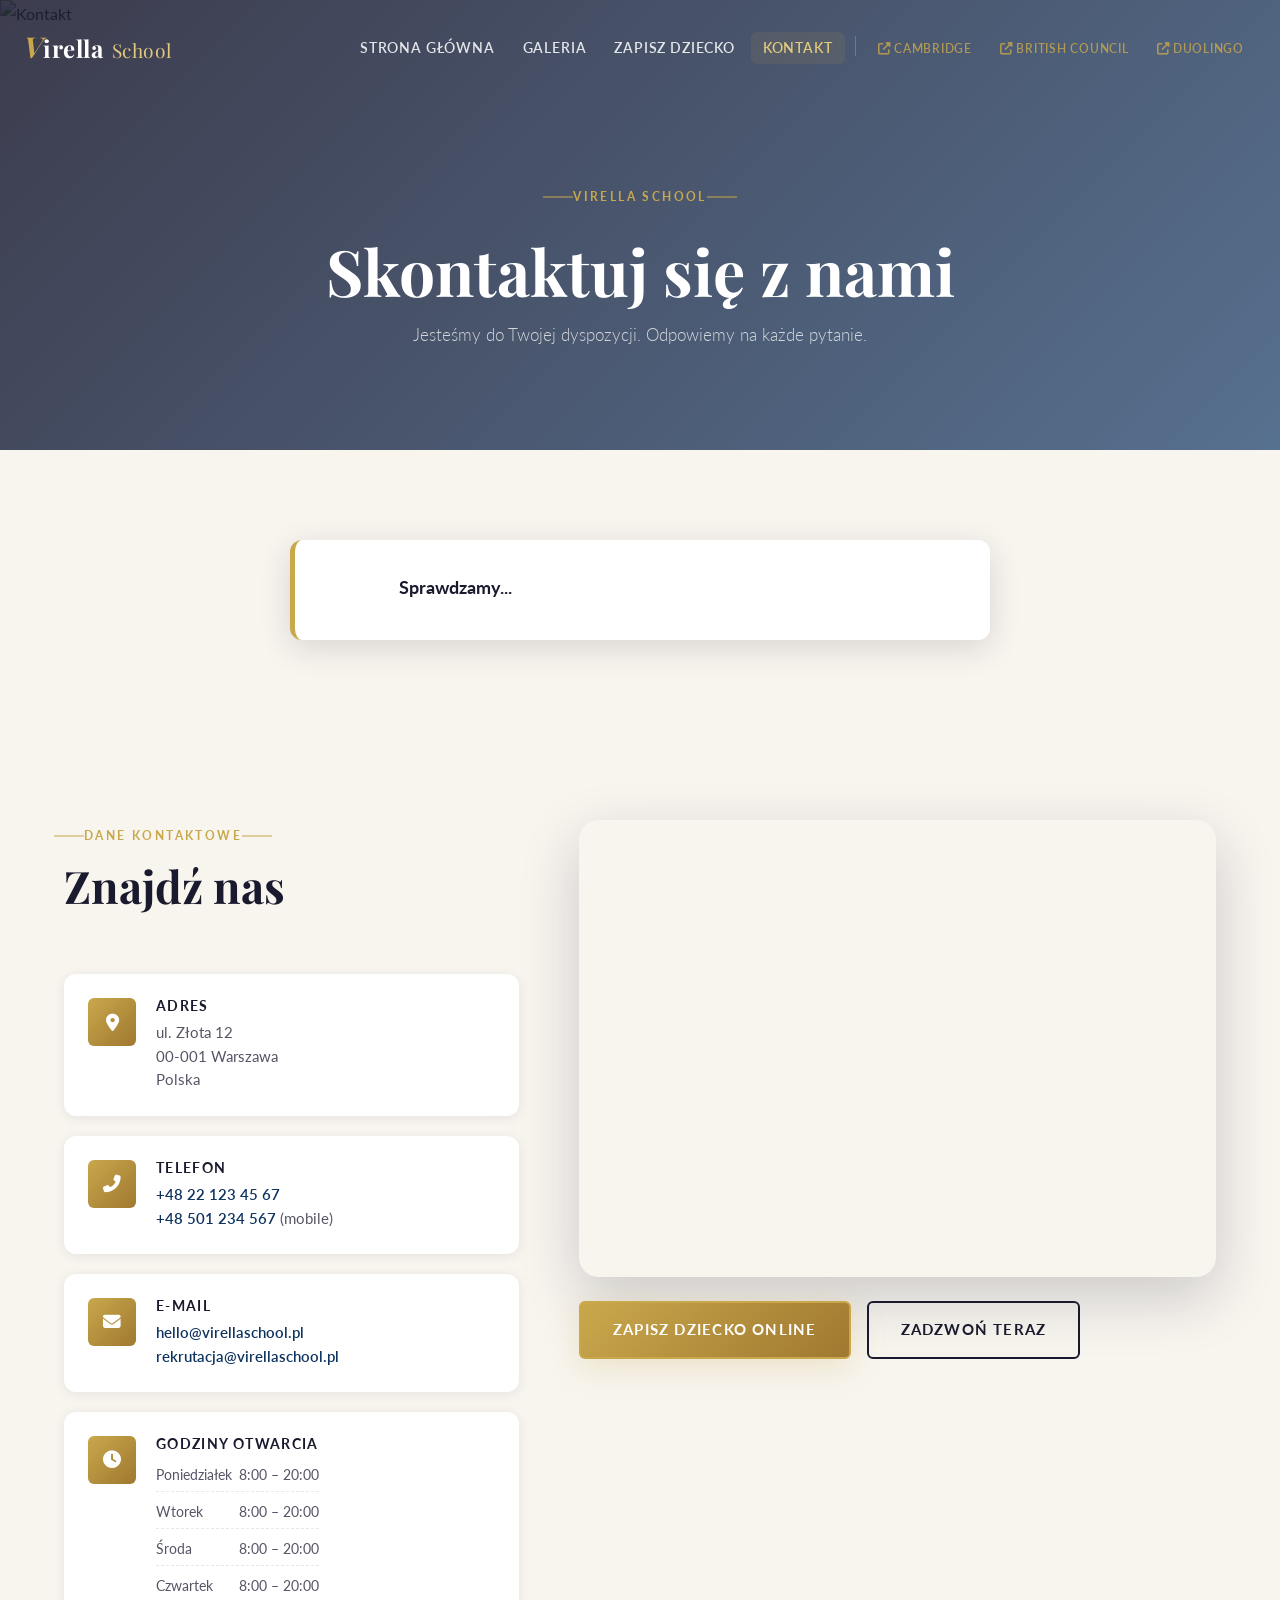
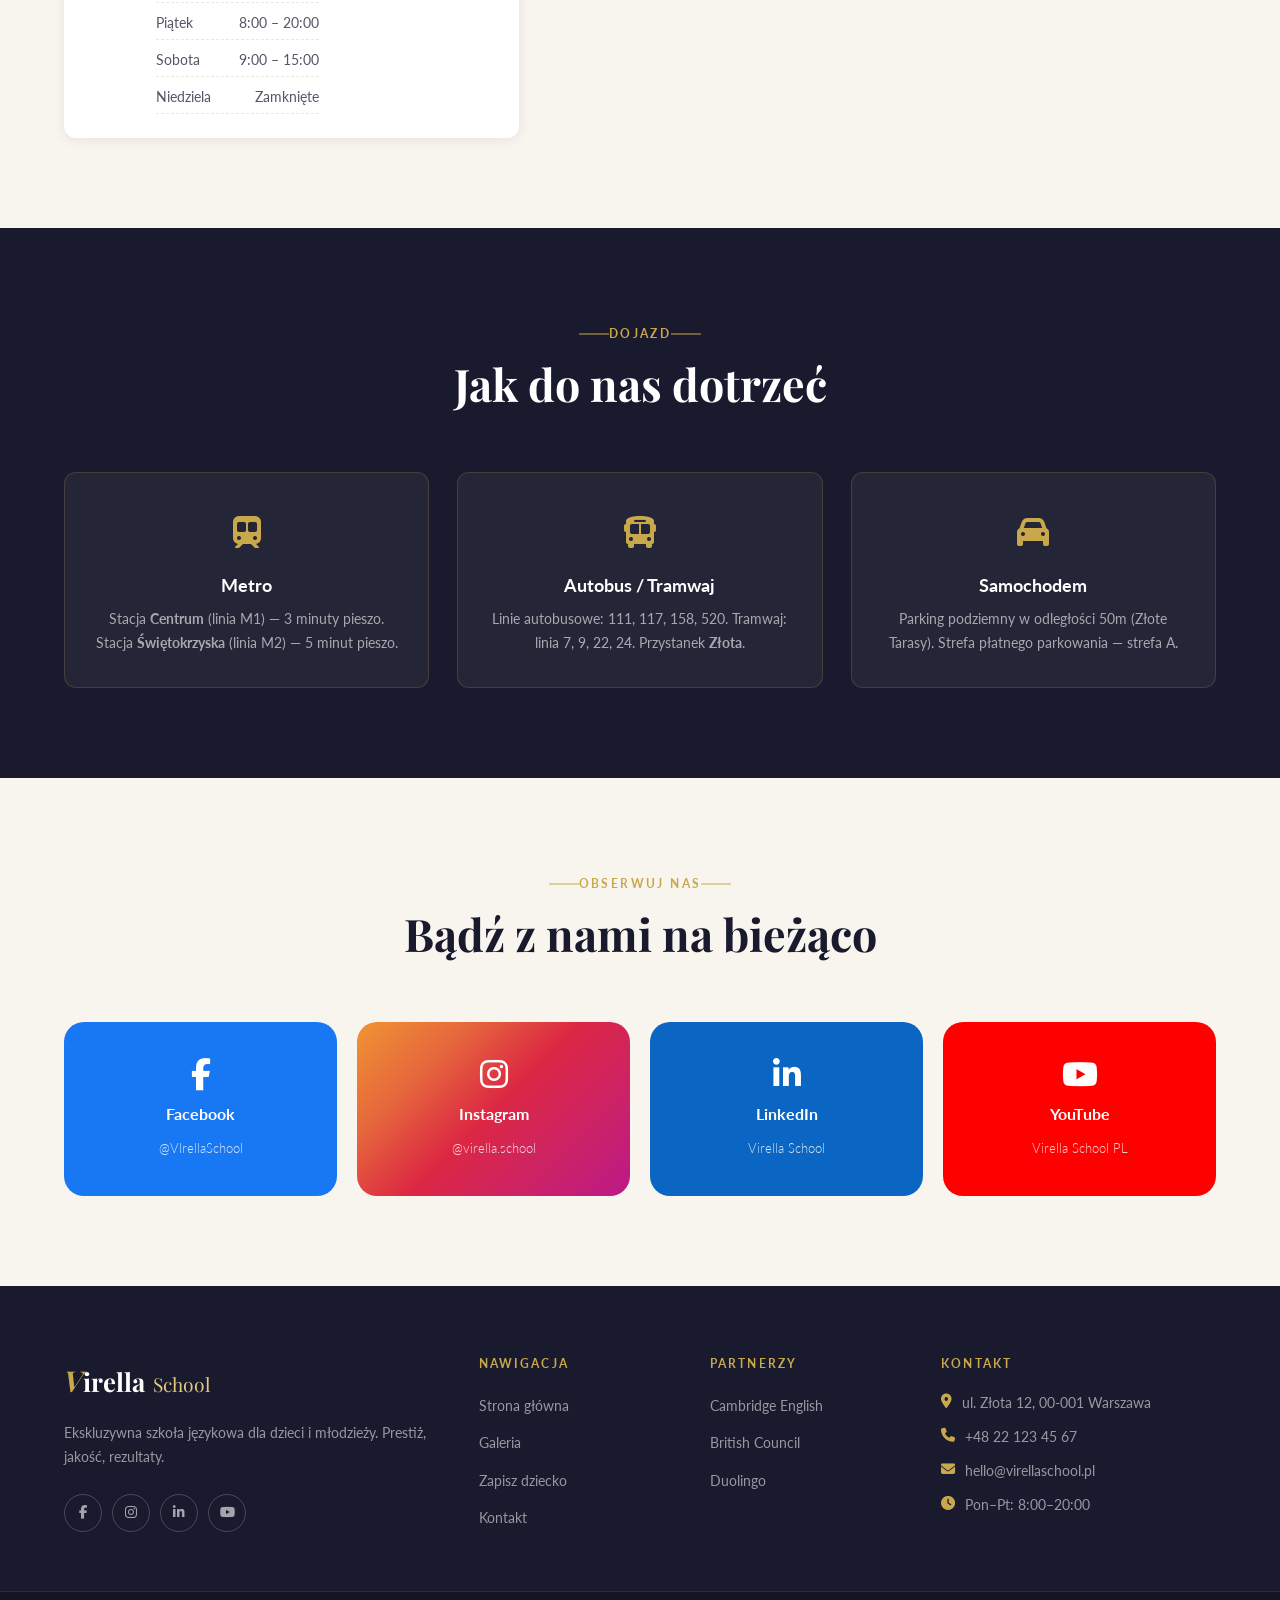
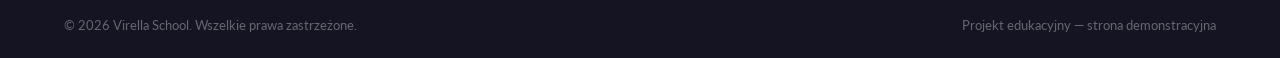
==== commit c468d545: "fix script.js" ====
--- a/contact.html
+++ b/contact.html
@@ -234,7 +234,7 @@
         </div>
         <div class="footer-bottom">
             <div class="container">
-                <p>&copy; 2025 Virella School. Wszelkie prawa zastrzeżone.</p>
+                <p>&copy; 2026 Virella School. Wszelkie prawa zastrzeżone.</p>
                 <p>Projekt edukacyjny — strona demonstracyjna</p>
             </div>
         </div>
